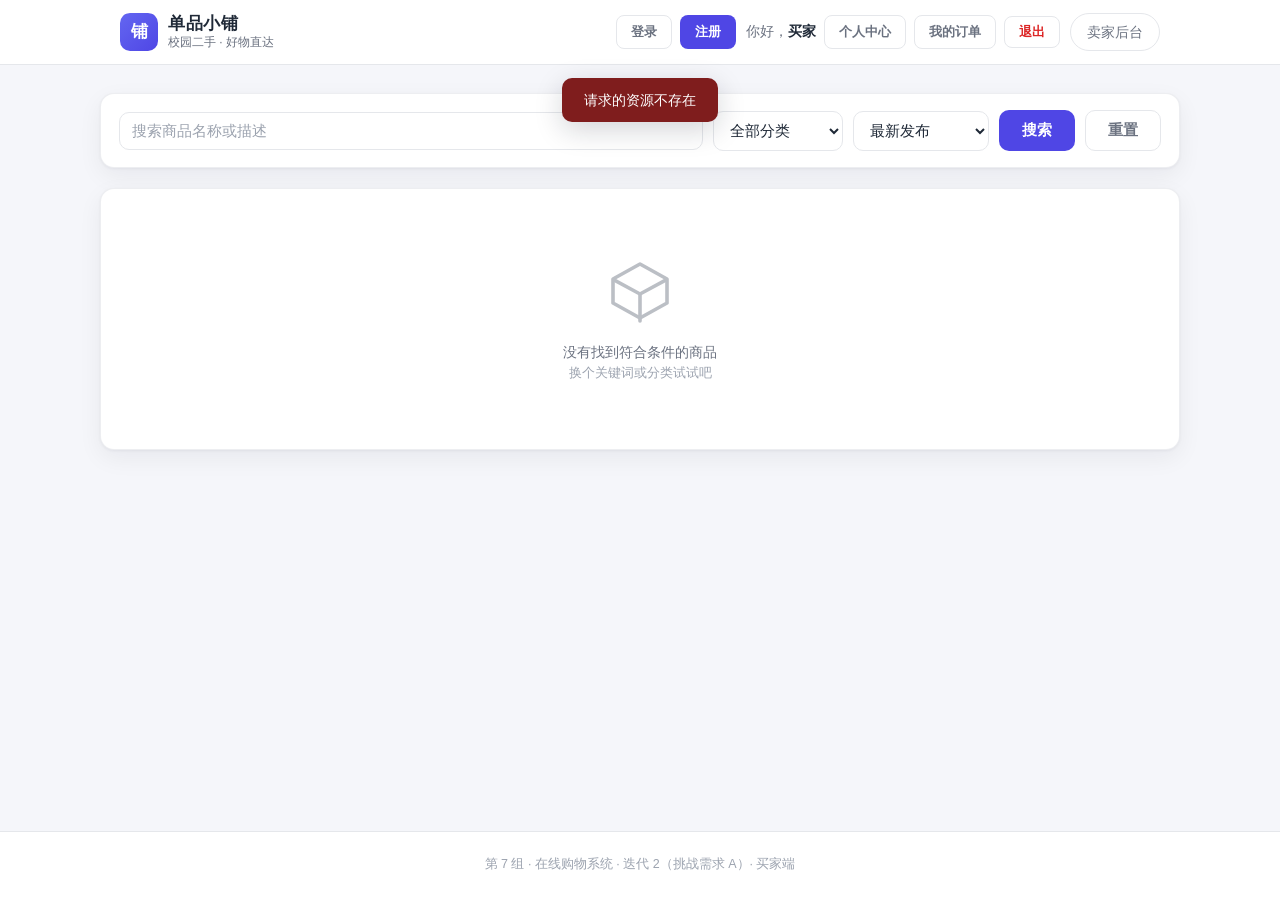
==== src/main/resources/static/index.html @ f778c7ab "feat(frontend): 迭代2 挑战需求A 前端改造 - 买家端列表/详情/账号体系, 卖家端类别/发布/库存/客户" ====
<!DOCTYPE html>
<html lang="zh-CN">
<head>
  <meta charset="UTF-8">
  <meta name="viewport" content="width=device-width, initial-scale=1">
  <title>单品小铺 · 买家端</title>
  <link rel="icon" href="data:image/svg+xml,%3Csvg xmlns='http://www.w3.org/2000/svg' viewBox='0 0 64 64'%3E%3Crect width='64' height='64' rx='14' fill='%234f46e5'/%3E%3Cpath d='M20 26h24l-3 22a4 4 0 0 1-4 4H27a4 4 0 0 1-4-4l-3-22z' fill='white'/%3E%3Cpath d='M24 26v-4a8 8 0 0 1 16 0v4' fill='none' stroke='white' stroke-width='4' stroke-linecap='round'/%3E%3C/svg%3E">
  <link rel="stylesheet" href="css/style.css">
</head>
<body>

<header class="site-header">
  <div class="container header-inner">
    <a class="brand" href="index.html">
      <span class="brand-mark">铺</span>
      <span class="brand-text">
        <strong>单品小铺</strong>
        <small>校园二手 · 好物直达</small>
      </span>
    </a>

    <div class="header-actions">
      <!-- 未登录 -->
      <div id="nav-guest" hidden>
        <a class="btn btn-ghost btn-sm" href="login.html">登录</a>
        <a class="btn btn-primary btn-sm" href="register.html">注册</a>
      </div>
      <!-- 已登录 -->
      <div id="nav-user" hidden>
        <span class="welcome">你好，<b id="nav-username">买家</b></span>
        <a class="btn btn-ghost btn-sm" href="profile.html">个人中心</a>
        <a class="btn btn-ghost btn-sm" href="orders.html">我的订单</a>
        <button type="button" class="btn btn-ghost-danger btn-sm" id="nav-logout">退出</button>
      </div>
      <a class="seller-entry" href="admin.html">卖家后台</a>
    </div>
  </div>
</header>

<main class="container main">

  <div id="offline-tip" class="banner banner-muted" hidden>
    未连接到后端服务，当前为<b>静态骨架模式</b>：仅展示页面结构，接口联调后自动显示真实数据。
  </div>

  <!-- 筛选栏 -->
  <section class="card filter-card">
    <div class="filter-row">
      <div class="filter-search">
        <input class="input" id="filter-q" placeholder="搜索商品名称或描述" autocomplete="off">
      </div>
      <select class="input select" id="filter-category">
        <option value="">全部分类</option>
      </select>
      <select class="input select" id="filter-sort"></select>
      <button type="button" class="btn btn-primary" id="filter-search-btn">搜索</button>
      <button type="button" class="btn btn-ghost" id="filter-reset">重置</button>
    </div>
    <div id="filter-summary" class="filter-summary" hidden></div>
  </section>

  <!-- 商品列表 -->
  <section class="card">
    <div id="list-loading">
      <div class="grid">
        <div class="skeleton sk-card"></div><div class="skeleton sk-card"></div>
        <div class="skeleton sk-card"></div><div class="skeleton sk-card"></div>
        <div class="skeleton sk-card"></div><div class="skeleton sk-card"></div>
      </div>
    </div>

    <div id="list-empty" class="empty-state" hidden>
      <svg width="72" height="72" viewBox="0 0 24 24" fill="none" stroke="currentColor" stroke-width="1.2" stroke-linecap="round" stroke-linejoin="round">
        <path d="M21 8l-9-5-9 5v8l9 5 9-5V8z"/><path d="M3.3 8.3L12 13l8.7-4.7"/><path d="M12 13v9"/>
      </svg>
      <p>没有找到符合条件的商品</p>
      <p style="font-size:12.5px;color:var(--text-muted)">换个关键词或分类试试吧</p>
    </div>

    <div id="list-body" hidden>
      <div class="grid" id="product-grid"></div>
      <div class="pagination" id="pagination" hidden></div>
    </div>
  </section>

</main>

<footer class="site-footer">
  第 7 组 · 在线购物系统 · 迭代 2（挑战需求 A）· 买家端
</footer>

<script src="js/common.js"></script>
<script src="js/api.js"></script>
<script src="js/index.js"></script>
</body>
</html>
---- src/main/resources/static/css/style.css ----
/* ============================================================
   单品小铺 · 迭代1 前端样式（买家端 index.html + 卖家后台 admin.html 共用）
   负责人：邱圣洁（前端 / 接口与端到端测试）
   ============================================================ */

:root {
  --primary: #4f46e5;
  --primary-dark: #4338ca;
  --primary-light: #eef2ff;
  --success: #059669;
  --danger: #dc2626;
  --warning: #b45309;
  --info: #1d4ed8;
  --text: #1f2937;
  --text-secondary: #6b7280;
  --text-muted: #9ca3af;
  --border: #e5e7eb;
  --bg: #f5f6fa;
  --card: #ffffff;
  --radius: 14px;
  --shadow: 0 1px 3px rgba(17, 24, 39, .05), 0 8px 24px rgba(17, 24, 39, .06);
  --font: -apple-system, BlinkMacSystemFont, "Segoe UI", "PingFang SC",
    "Hiragino Sans GB", "Microsoft YaHei", "Helvetica Neue", Arial, sans-serif;
  --mono: "SF Mono", "Cascadia Code", Consolas, "Courier New", monospace;
}

* { box-sizing: border-box; margin: 0; padding: 0; }

html { -webkit-text-size-adjust: 100%; }

body {
  font-family: var(--font);
  background: var(--bg);
  color: var(--text);
  line-height: 1.6;
  min-height: 100vh;
  display: flex;
  flex-direction: column;
}

img { max-width: 100%; display: block; }
a { color: var(--primary); text-decoration: none; }

.container { width: 100%; max-width: 1080px; margin: 0 auto; padding: 0 20px; }
.main { flex: 1; padding: 28px 0 56px; }

/* ---------------- 顶部导航 ---------------- */
.site-header {
  background: #fff;
  border-bottom: 1px solid var(--border);
  position: sticky;
  top: 0;
  z-index: 20;
}
.header-inner { display: flex; align-items: center; justify-content: space-between; height: 64px; gap: 12px; }
.brand { display: flex; align-items: center; gap: 10px; color: var(--text); }
.brand-mark {
  width: 38px; height: 38px; border-radius: 10px; flex: none;
  background: linear-gradient(135deg, #6366f1, #4f46e5);
  color: #fff; display: flex; align-items: center; justify-content: center;
  font-weight: 700; font-size: 17px;
}
.brand-text { display: flex; flex-direction: column; line-height: 1.3; }
.brand-text strong { font-size: 17px; letter-spacing: .5px; }
.brand-text small { font-size: 12px; color: var(--text-secondary); }
.header-actions { display: flex; align-items: center; gap: 10px; flex-wrap: wrap; justify-content: flex-end; }
.welcome { font-size: 13.5px; color: var(--text-secondary); white-space: nowrap; }
.welcome b { color: var(--text); }
.seller-entry {
  font-size: 14px; color: var(--text-secondary);
  border: 1px solid var(--border); padding: 7px 16px; border-radius: 999px;
  transition: all .2s; white-space: nowrap;
}
.seller-entry:hover { color: var(--primary); border-color: var(--primary); }

/* ---------------- 卡片 ---------------- */
.card {
  background: var(--card);
  border-radius: var(--radius);
  box-shadow: var(--shadow);
  border: 1px solid rgba(229, 231, 235, .7);
  padding: 24px;
  margin-bottom: 20px;
}
.card-title { font-size: 17px; font-weight: 700; margin-bottom: 4px; }
.card-sub { font-size: 13px; color: var(--text-secondary); margin-bottom: 18px; }
.card-title-row { display: flex; align-items: baseline; justify-content: space-between; gap: 10px; margin-bottom: 10px; }

/* ---------------- 商品展示 ---------------- */
.product-layout { display: grid; grid-template-columns: 380px 1fr; gap: 28px; }
.product-media img {
  width: 100%; aspect-ratio: 4 / 3; object-fit: cover;
  border-radius: 12px; background: #eef0f6;
}
.product-title-row { display: flex; align-items: center; gap: 12px; flex-wrap: wrap; }
.product-name { font-size: 24px; font-weight: 800; line-height: 1.35; }
.product-desc {
  color: var(--text-secondary); font-size: 14.5px;
  white-space: pre-wrap; word-break: break-word; margin: 10px 0 18px;
}
.product-price { color: #dc2626; font-weight: 800; font-size: 34px; line-height: 1; }
.price-symbol { font-size: .55em; margin-right: 2px; font-weight: 700; }

/* 后台小卡片 */
.mini-product { display: flex; gap: 16px; align-items: flex-start; }
.mini-product img { width: 108px; height: 108px; object-fit: cover; border-radius: 10px; background: #eef0f6; flex: none; }
.mini-product-info { flex: 1; min-width: 0; }
.mini-product-name { font-size: 16px; font-weight: 700; display: flex; align-items: center; gap: 8px; flex-wrap: wrap; }
.mini-product-desc { font-size: 13px; color: var(--text-secondary); margin: 6px 0 8px; display: -webkit-box; -webkit-line-clamp: 2; -webkit-box-orient: vertical; overflow: hidden; }
.mini-product-price { color: #dc2626; font-weight: 800; font-size: 20px; }

/* ---------------- 表单 ---------------- */
.form-field { margin-bottom: 16px; }
.form-field label { display: block; font-size: 13.5px; font-weight: 600; margin-bottom: 6px; }
.input, textarea {
  width: 100%; border: 1px solid var(--border); border-radius: 10px;
  padding: 10px 12px; font-size: 14.5px; font-family: inherit;
  background: #fff; color: var(--text); transition: border-color .15s, box-shadow .15s;
}
.input:focus, textarea:focus { outline: none; border-color: var(--primary); box-shadow: 0 0 0 3px rgba(79, 70, 229, .12); }
.input::placeholder, textarea::placeholder { color: var(--text-muted); }
textarea { resize: vertical; min-height: 96px; }
.field-error { color: var(--danger); font-size: 12.5px; margin-top: 5px; }
.field-counter { font-size: 12px; color: var(--text-muted); text-align: right; margin-top: 4px; }
.form-row { display: grid; grid-template-columns: 1fr 1fr; gap: 14px; }
fieldset { border: none; min-width: 0; }
fieldset:disabled { opacity: .55; }

/* ---------------- 按钮 ---------------- */
.btn {
  display: inline-flex; align-items: center; justify-content: center; gap: 6px;
  border: 1px solid transparent; border-radius: 10px; cursor: pointer;
  font-size: 14.5px; font-weight: 600; font-family: inherit;
  padding: 10px 22px; transition: all .18s; white-space: nowrap;
}
.btn:disabled { opacity: .55; cursor: not-allowed; }
.btn-primary { background: var(--primary); color: #fff; }
.btn-primary:hover:not(:disabled) { background: var(--primary-dark); }
.btn-ghost { background: #fff; color: var(--text-secondary); border-color: var(--border); }
.btn-ghost:hover:not(:disabled) { color: var(--primary); border-color: var(--primary); }
.btn-ghost-danger { background: #fff; color: var(--danger); border-color: var(--border); }
.btn-ghost-danger:hover:not(:disabled) { border-color: var(--danger); background: #fef2f2; }
.btn-block { width: 100%; }
.btn-sm { padding: 6px 14px; font-size: 13px; border-radius: 8px; }
.btn-loading { position: relative; color: transparent !important; pointer-events: none; }
.btn-loading::after {
  content: ""; position: absolute; width: 16px; height: 16px;
  border: 2px solid rgba(255, 255, 255, .4); border-top-color: #fff; border-radius: 50%;
  animation: spin .7s linear infinite;
}
.btn-ghost.btn-loading::after, .btn-ghost-danger.btn-loading::after { border-color: rgba(79, 70, 229, .3); border-top-color: var(--primary); }
@keyframes spin { to { transform: rotate(360deg); } }

/* ---------------- 徽标 ---------------- */
.badge {
  display: inline-flex; align-items: center; gap: 5px;
  font-size: 12px; font-weight: 600; padding: 3px 11px; border-radius: 999px;
  white-space: nowrap;
}
.badge-on-sale { background: #ecfdf5; color: #047857; }
.badge-frozen, .badge-intrade { background: #fffbeb; color: #b45309; }
.badge-offshelf, .badge-cancelled { background: #f3f4f6; color: #6b7280; }
.badge-waiting { background: #eff6ff; color: #1d4ed8; }
.badge-traded { background: #ecfdf5; color: #047857; }
.badge-failed { background: #fef2f2; color: #b91c1c; }

/* ---------------- 状态圆点 ---------------- */
.badge::before { content: ""; width: 6px; height: 6px; border-radius: 50%; background: currentColor; }

/* ---------------- 口令码展示 ---------------- */
.code-card { border: 1px solid #a7f3d0; }
.code-success-head {
  display: flex; align-items: center; justify-content: center; gap: 8px;
  color: var(--success); font-weight: 700; font-size: 16px;
}
.code-success-head svg { flex: none; }
.code-box {
  border: 2px dashed var(--primary); background: var(--primary-light);
  border-radius: 12px; padding: 24px 12px; text-align: center; margin: 16px 0 12px;
}
.code-box code {
  font-family: var(--mono); font-size: 40px; font-weight: 700;
  letter-spacing: 10px; color: var(--primary-dark); padding-left: 10px;
}
.code-warning {
  text-align: center; color: var(--warning); background: #fffbeb;
  border: 1px solid #fde68a; padding: 10px 14px; border-radius: 10px; font-size: 13px;
}
.code-actions { display: flex; gap: 10px; justify-content: center; margin-top: 16px; flex-wrap: wrap; }

/* ---------------- 凭码查询 ---------------- */
.query-row { display: flex; gap: 10px; }
.query-row .input {
  flex: 1; font-family: var(--mono); text-transform: uppercase;
  letter-spacing: 3px; font-size: 16px;
}
.query-result { margin-top: 20px; border-top: 1px dashed var(--border); padding-top: 18px; }
.qr-head { display: flex; align-items: center; justify-content: space-between; gap: 10px; margin-bottom: 16px; flex-wrap: wrap; }
.qr-position { font-size: 22px; font-weight: 800; color: var(--primary-dark); }
.qr-meta { display: grid; grid-template-columns: 1fr 1fr; gap: 12px 18px; font-size: 13.5px; }
.qr-meta dt { color: var(--text-secondary); font-weight: 400; }
.qr-meta dd { font-weight: 600; word-break: break-all; }

/* ---------------- 空态与骨架 ---------------- */
.empty-state { text-align: center; padding: 42px 16px; color: var(--text-secondary); font-size: 14px; }
.empty-state svg { margin: 0 auto 14px; opacity: .45; display: block; }
.skeleton { position: relative; overflow: hidden; background: #e8eaf1; border-radius: 8px; }
.skeleton::after {
  content: ""; position: absolute; inset: 0;
  background: linear-gradient(90deg, transparent, rgba(255, 255, 255, .75), transparent);
  animation: shimmer 1.3s infinite;
}
@keyframes shimmer { 100% { transform: translateX(100%); } }
.sk-product { height: 260px; border-radius: 12px; }
.sk-line { height: 16px; margin-bottom: 10px; }
.sk-line.short { width: 45%; }

/* ---------------- 提示横幅 ---------------- */
.banner { border-radius: 10px; padding: 10px 14px; font-size: 13.5px; margin-bottom: 14px; line-height: 1.55; }
.banner-info { background: #eff6ff; color: var(--info); border: 1px solid #bfdbfe; }
.banner-warning { background: #fffbeb; color: var(--warning); border: 1px solid #fde68a; }
.banner-error { background: #fef2f2; color: #b91c1c; border: 1px solid #fecaca; }
.banner-muted { background: #f3f4f6; color: var(--text-secondary); border: 1px solid var(--border); }

/* ---------------- 表格 ---------------- */
.table-wrap { overflow-x: auto; }
table { width: 100%; border-collapse: collapse; font-size: 13.5px; }
th {
  text-align: left; color: var(--text-secondary); font-weight: 600; font-size: 12.5px;
  padding: 8px 10px; border-bottom: 1px solid var(--border); white-space: nowrap;
}
td { padding: 11px 10px; border-bottom: 1px solid #f1f2f6; vertical-align: middle; }
tbody tr:last-child td { border-bottom: none; }
tbody tr:hover { background: #fafbfd; }
.td-mono { font-family: var(--mono); }
.queue-note { font-size: 12px; color: var(--text-muted); margin-top: 12px; }
.product-actions { display: flex; gap: 8px; flex-wrap: wrap; margin-top: 14px; }
.btn-xs { padding: 4px 10px; font-size: 12px; border-radius: 7px; }
.queue-selected { font-size: 12px; color: #b45309; }
.position-num { font-weight: 800; color: var(--primary-dark); }

/* ---------------- 登录卡片 ---------------- */
.auth-card { max-width: 410px; margin: 6vh auto 0; }
.auth-tip { font-size: 12.5px; color: var(--text-muted); text-align: center; margin-top: 14px; }

/* ---------------- 后台布局 ---------------- */
.dash-grid { display: grid; grid-template-columns: 1.08fr .92fr; gap: 20px; align-items: start; }

/* ---------------- 图片上传 ---------------- */
.upload-area {
  border: 1.5px dashed #d3d6e2; border-radius: 10px; padding: 14px;
  display: flex; align-items: center; gap: 14px;
}
.upload-preview { width: 86px; height: 86px; border-radius: 8px; object-fit: cover; background: #eef0f6; flex: none; }
.upload-info { flex: 1; min-width: 0; }
.upload-hint { font-size: 12.5px; color: var(--text-muted); margin-top: 4px; line-height: 1.5; }
.upload-actions { display: flex; gap: 8px; margin-top: 8px; }
input[type="file"] { display: none; }

/* ---------------- 演示清单 ---------------- */
details.demo { font-size: 13.5px; }
details.demo summary { cursor: pointer; font-weight: 600; color: var(--info); user-select: none; }
details.demo ol { margin: 10px 0 2px 22px; color: var(--text-secondary); }
details.demo li { margin: 3px 0; }
details.demo b { color: var(--text); }

/* ---------------- Toast ---------------- */
.toast {
  position: fixed; top: 78px; left: 50%; transform: translateX(-50%);
  z-index: 100; padding: 11px 22px; border-radius: 10px; font-size: 14px;
  font-weight: 500; box-shadow: 0 8px 28px rgba(17, 24, 39, .18);
  background: #111827; color: #fff; max-width: min(90vw, 480px);
  animation: toast-in .25s ease; text-align: center;
}
.toast-success { background: #065f46; }
.toast-error { background: #7f1d1d; }
.toast-info { background: #1e3a8a; }
@keyframes toast-in { from { opacity: 0; transform: translate(-50%, -8px); } }

/* ---------------- 页脚 ---------------- */
.site-footer {
  text-align: center; padding: 22px 0 26px; color: var(--text-muted);
  font-size: 12.5px; border-top: 1px solid var(--border); background: #fff;
}

/* ---------------- 顶部导航登录态 ---------------- */
#nav-guest, #nav-user { display: flex; align-items: center; gap: 8px; }

/* ---------------- 筛选栏 ---------------- */
.filter-card { padding: 16px 18px; }
.filter-row { display: flex; gap: 10px; align-items: center; flex-wrap: wrap; }
.filter-search { flex: 1 1 240px; min-width: 180px; }
.select { width: auto; min-width: 130px; cursor: pointer; }
.filter-summary { font-size: 12.5px; color: var(--text-secondary); margin-top: 10px; }

/* ---------------- 商品网格 ---------------- */
.grid { display: grid; grid-template-columns: repeat(4, 1fr); gap: 16px; }
.sk-card { height: 250px; border-radius: 12px; }

.product-card {
  display: flex; flex-direction: column; background: #fff; color: var(--text);
  border: 1px solid var(--border); border-radius: 12px; overflow: hidden;
  transition: transform .16s, box-shadow .16s, border-color .16s;
}
.product-card:hover { transform: translateY(-3px); box-shadow: var(--shadow); border-color: #c7d2fe; }
.pc-media { position: relative; background: #eef0f6; }
.pc-media img { width: 100%; aspect-ratio: 4 / 3; object-fit: cover; }
.pc-mask {
  position: absolute; inset: 0; display: flex; align-items: center; justify-content: center;
  background: rgba(17, 24, 39, .45); color: #fff; font-size: 14px; font-weight: 600;
}
.pc-body { padding: 11px 12px 13px; display: flex; flex-direction: column; gap: 6px; flex: 1; }
.pc-name {
  font-size: 14px; font-weight: 600; line-height: 1.45;
  display: -webkit-box; -webkit-line-clamp: 2; -webkit-box-orient: vertical; overflow: hidden;
  min-height: 40px;
}
.pc-meta { display: flex; align-items: center; gap: 8px; flex-wrap: wrap; font-size: 12px; }
.pc-cat { color: var(--text-secondary); background: #f3f4f6; padding: 2px 8px; border-radius: 6px; }
.pc-stock { color: var(--text-muted); }
.pc-foot { display: flex; align-items: baseline; justify-content: space-between; gap: 6px; margin-top: auto; }
.pc-price { color: #dc2626; font-weight: 800; font-size: 18px; }
.pc-time { font-size: 11.5px; color: var(--text-muted); }

/* ---------------- 分页 ---------------- */
.pagination { display: flex; align-items: center; gap: 6px; flex-wrap: wrap; margin-top: 20px; }
.page-btn {
  min-width: 36px; height: 34px; padding: 0 10px; border: 1px solid var(--border);
  background: #fff; border-radius: 8px; cursor: pointer; font-size: 13.5px;
  font-family: inherit; color: var(--text-secondary); transition: all .15s;
}
.page-btn:hover:not(:disabled) { color: var(--primary); border-color: var(--primary); }
.page-btn.is-current { background: var(--primary); color: #fff; border-color: var(--primary); font-weight: 700; }
.page-btn:disabled { opacity: .45; cursor: not-allowed; }
.page-total { font-size: 12.5px; color: var(--text-muted); margin-left: 8px; }

/* ---------------- 商品详情 ---------------- */
.detail-layout { display: grid; grid-template-columns: 460px 1fr; gap: 30px; }
.gallery-main {
  border-radius: 12px; overflow: hidden; background: #eef0f6; border: 1px solid var(--border);
}
.gallery-main img { width: 100%; aspect-ratio: 4 / 3; object-fit: cover; }
.gallery-thumbs { display: flex; gap: 8px; margin-top: 10px; flex-wrap: wrap; }
.thumb {
  width: 68px; height: 68px; padding: 0; border: 2px solid transparent; border-radius: 8px;
  overflow: hidden; cursor: pointer; background: #eef0f6; flex: none;
}
.thumb img { width: 100%; height: 100%; object-fit: cover; }
.thumb.is-active { border-color: var(--primary); }

.detail-info { min-width: 0; }
.detail-tags { display: flex; align-items: center; gap: 10px; flex-wrap: wrap; margin: 10px 0 16px; font-size: 12.5px; }

.order-box { margin-top: 20px; border-top: 1px dashed var(--border); padding-top: 18px; }
.order-note { font-size: 12px; color: var(--text-muted); margin-top: 10px; line-height: 1.6; }

/* ---------------- 富文本渲染 ---------------- */
.rich-text { font-size: 14.5px; color: var(--text); line-height: 1.75; word-break: break-word; }
.rich-text p { margin: 0 0 10px; }
.rich-text img { max-width: 100%; border-radius: 8px; margin: 8px 0; }
.rich-text ul, .rich-text ol { margin: 0 0 10px 22px; }
.rich-text li { margin: 3px 0; }
.rich-text h1, .rich-text h2, .rich-text h3 { font-size: 16px; margin: 14px 0 8px; }
.rich-text blockquote {
  border-left: 3px solid var(--border); padding-left: 12px; color: var(--text-secondary); margin: 10px 0;
}
.rich-text a { color: var(--primary); text-decoration: underline; }
.rich-text table { border-collapse: collapse; margin: 10px 0; }
.rich-text th, .rich-text td { border: 1px solid var(--border); padding: 6px 10px; }

/* ---------------- 表单辅助 ---------------- */
.field-hint { font-size: 12px; color: var(--text-muted); margin-top: 5px; }

/* ---------------- 订单列表 ---------------- */
.order-cell { display: flex; align-items: center; gap: 10px; }
.order-cover { width: 44px; height: 44px; object-fit: cover; border-radius: 8px; background: #eef0f6; flex: none; }
.order-name { font-weight: 600; color: var(--text); }
.order-name:hover { color: var(--primary); }

/* ---------------- 富文本编辑器 ---------------- */
.editor-toolbar { display: flex; gap: 6px; flex-wrap: wrap; margin-bottom: 6px; }
.ed-btn {
  min-width: 34px; height: 30px; padding: 0 9px; border: 1px solid var(--border);
  background: #fff; border-radius: 7px; cursor: pointer; font-size: 13px;
  font-family: inherit; color: var(--text-secondary); transition: all .15s;
}
.ed-btn:hover { color: var(--primary); border-color: var(--primary); }
.ed-btn.is-active { background: var(--primary-light); color: var(--primary); border-color: #c7d2fe; }
.editor-area {
  width: 100%; min-height: 140px; max-height: 420px; overflow-y: auto;
  border: 1px solid var(--border); border-radius: 10px; padding: 10px 12px;
  font-size: 14.5px; font-family: inherit; background: #fff; color: var(--text); line-height: 1.7;
}
.editor-area:focus { outline: none; border-color: var(--primary); box-shadow: 0 0 0 3px rgba(79, 70, 229, .12); }
.editor-area:empty::before { content: attr(data-placeholder); color: var(--text-muted); }
.editor-area p { margin: 0 0 8px; }
.editor-area ul, .editor-area ol { margin: 0 0 8px 22px; }

/* ---------------- 多图列表 ---------------- */
.img-list { display: flex; flex-direction: column; gap: 8px; margin-top: 10px; }
.img-item {
  display: flex; align-items: center; gap: 10px; padding: 8px;
  border: 1px solid var(--border); border-radius: 9px; background: #fafbfd;
}
.img-item img { width: 56px; height: 56px; object-fit: cover; border-radius: 7px; background: #eef0f6; flex: none; }
.img-index { font-size: 13px; color: var(--text-secondary); min-width: 52px; }
.img-ops { margin-left: auto; display: flex; gap: 6px; }

/* ---------------- 类别树 ---------------- */
.cat-tree { margin-bottom: 16px; }
.cat-row {
  display: flex; align-items: center; justify-content: space-between; gap: 10px;
  padding: 8px 10px; border-radius: 8px; font-size: 14px;
}
.cat-row:hover { background: #fafbfd; }
.cat-row-l2 { padding-left: 28px; }
.cat-name-l1 { font-weight: 700; }
.cat-name-l2 { color: var(--text-secondary); }
.cat-name-l2::before { content: "\2514 "; color: var(--text-muted); }
.cat-ops { display: flex; gap: 6px; flex: none; }

/* ---------------- 表格操作列 ---------------- */
.td-ops { display: flex; gap: 6px; flex-wrap: wrap; }

/* ---------------- 客户购买历史 ---------------- */
.customer-orders { margin-top: 16px; border-top: 1px dashed var(--border); padding-top: 14px; }
.co-head { display: flex; align-items: center; justify-content: space-between; gap: 10px; margin-bottom: 10px; font-size: 14px; }

/* ---------------- 弹窗 ---------------- */
.modal {
  position: fixed; inset: 0; background: rgba(17, 24, 39, .45);
  display: flex; align-items: center; justify-content: center; z-index: 200; padding: 20px;
}
.modal-box {
  background: #fff; border-radius: var(--radius); padding: 24px;
  width: 100%; max-width: 420px; box-shadow: 0 20px 60px rgba(17, 24, 39, .3);
}
.modal-actions { display: flex; gap: 10px; justify-content: flex-end; margin-top: 6px; }

/* ---------------- 响应式 ---------------- */
@media (max-width: 1000px) {
  .grid { grid-template-columns: repeat(3, 1fr); }
  .detail-layout { grid-template-columns: 1fr; }
}
@media (max-width: 720px) {
  .grid { grid-template-columns: repeat(2, 1fr); }
}
@media (max-width: 860px) {
  .dash-grid { grid-template-columns: 1fr; }
  .product-layout { grid-template-columns: 1fr; }
}
@media (max-width: 640px) {
  .form-row { grid-template-columns: 1fr; }
  .code-box code { font-size: 30px; letter-spacing: 6px; }
  .qr-meta { grid-template-columns: 1fr; }
  .card { padding: 18px; }
  .header-inner { height: auto; padding: 10px 0; flex-wrap: wrap; }
}
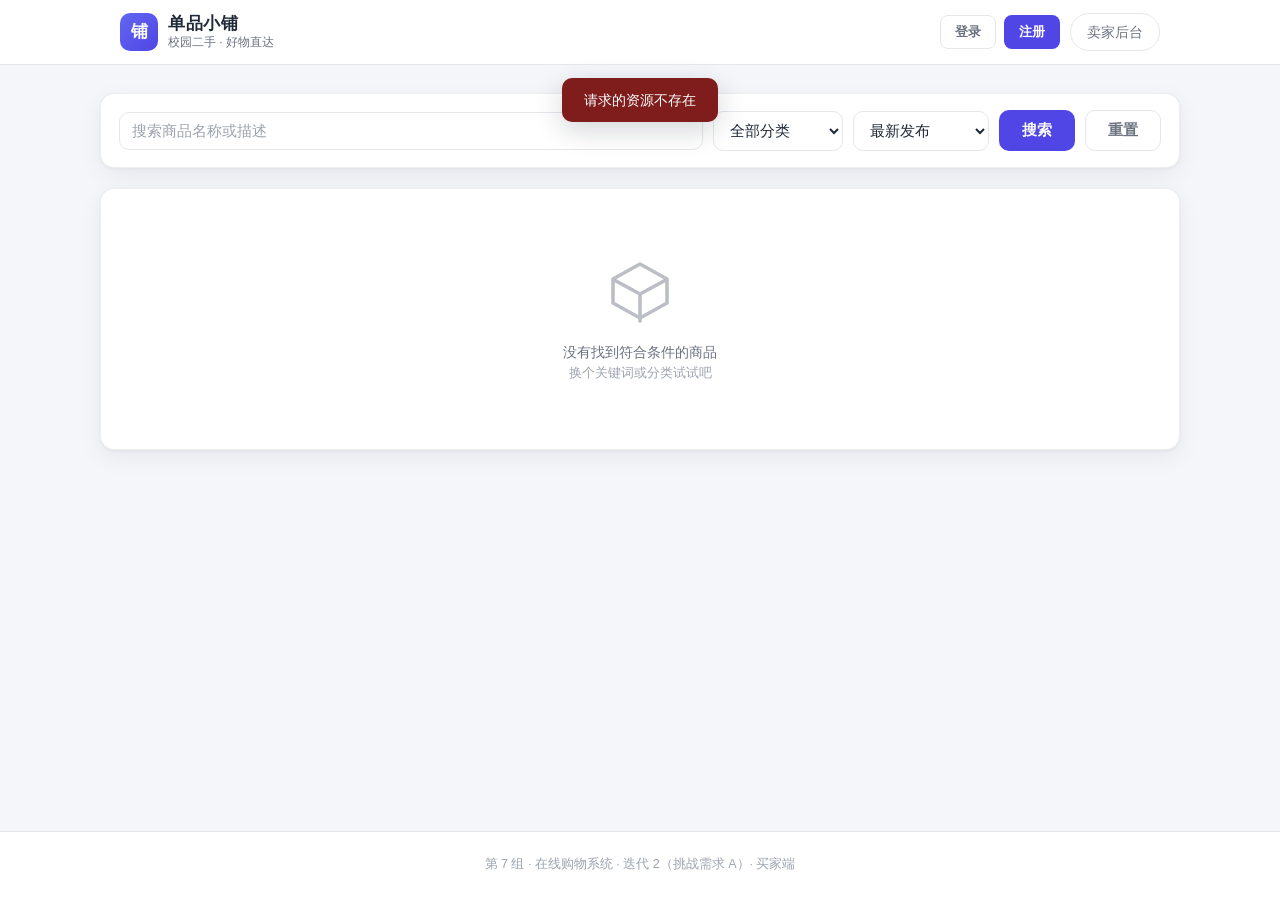
==== commit 2362cf65: "feat(frontend): 迭代4 买家端购物车/收藏/订单页 + 卖家订单管理页签 + 接口层" ====
--- a/src/main/resources/static/index.html
+++ b/src/main/resources/static/index.html
@@ -29,6 +29,8 @@
       <div id="nav-user" hidden>
         <span class="welcome">你好，<b id="nav-username">买家</b></span>
         <a class="btn btn-ghost btn-sm" href="profile.html">个人中心</a>
+        <a class="btn btn-ghost btn-sm" href="cart.html">购物车</a>
+        <a class="btn btn-ghost btn-sm" href="favorite.html">收藏</a>
         <a class="btn btn-ghost btn-sm" href="orders.html">我的订单</a>
         <button type="button" class="btn btn-ghost-danger btn-sm" id="nav-logout">退出</button>
       </div>
--- a/src/main/resources/static/css/style.css
+++ b/src/main/resources/static/css/style.css
@@ -164,6 +164,22 @@
 .badge-traded { background: #ecfdf5; color: #047857; }
 .badge-failed { background: #fef2f2; color: #b91c1c; }
 
+/* 迭代 3 · 订单五态徽章 */
+.badge-order-created { background: #eff6ff; color: #1d4ed8; }
+.badge-order-confirmed { background: #f5f3ff; color: #6d28d9; }
+.badge-order-prepared { background: #fffbeb; color: #b45309; }
+.badge-order-shipped { background: #ecfeff; color: #0e7490; }
+
+/* 迭代 3 · 购物车选择框与数量步进器 */
+.cart-check { width: 16px; height: 16px; accent-color: var(--primary, #4f46e5); cursor: pointer; flex: none; }
+.qty-stepper { display: inline-flex; align-items: center; gap: 6px; }
+.qty-stepper button { width: 26px; height: 26px; border: 1px solid var(--border, #e5e7eb); background: #fff; border-radius: 6px; cursor: pointer; font-size: 14px; line-height: 1; }
+.qty-stepper button:disabled { opacity: .4; cursor: not-allowed; }
+.qty-stepper .qty-val { min-width: 28px; text-align: center; font-weight: 600; }
+.shortage-tip { background: #fef2f2; color: #b91c1c; border: 1px solid #fecaca; border-radius: 8px; padding: 8px 12px; font-size: 13px; margin: 8px 0; }
+.cart-bar { display: flex; align-items: center; justify-content: space-between; gap: 12px; margin-top: 12px; flex-wrap: wrap; }
+.order-items-list { margin: 0; padding-left: 18px; font-size: 13px; color: var(--text-muted, #6b7280); }
+
 /* ---------------- 状态圆点 ---------------- */
 .badge::before { content: ""; width: 6px; height: 6px; border-radius: 50%; background: currentColor; }
 
@@ -426,6 +442,9 @@
 .customer-orders { margin-top: 16px; border-top: 1px dashed var(--border); padding-top: 14px; }
 .co-head { display: flex; align-items: center; justify-content: space-between; gap: 10px; margin-bottom: 10px; font-size: 14px; }
 
+/* hidden 属性优先级最高，防止 .modal 的 display:flex 覆盖 hidden 导致弹窗常显 */
+[hidden] { display: none !important; }
+
 /* ---------------- 弹窗 ---------------- */
 .modal {
   position: fixed; inset: 0; background: rgba(17, 24, 39, .45);
